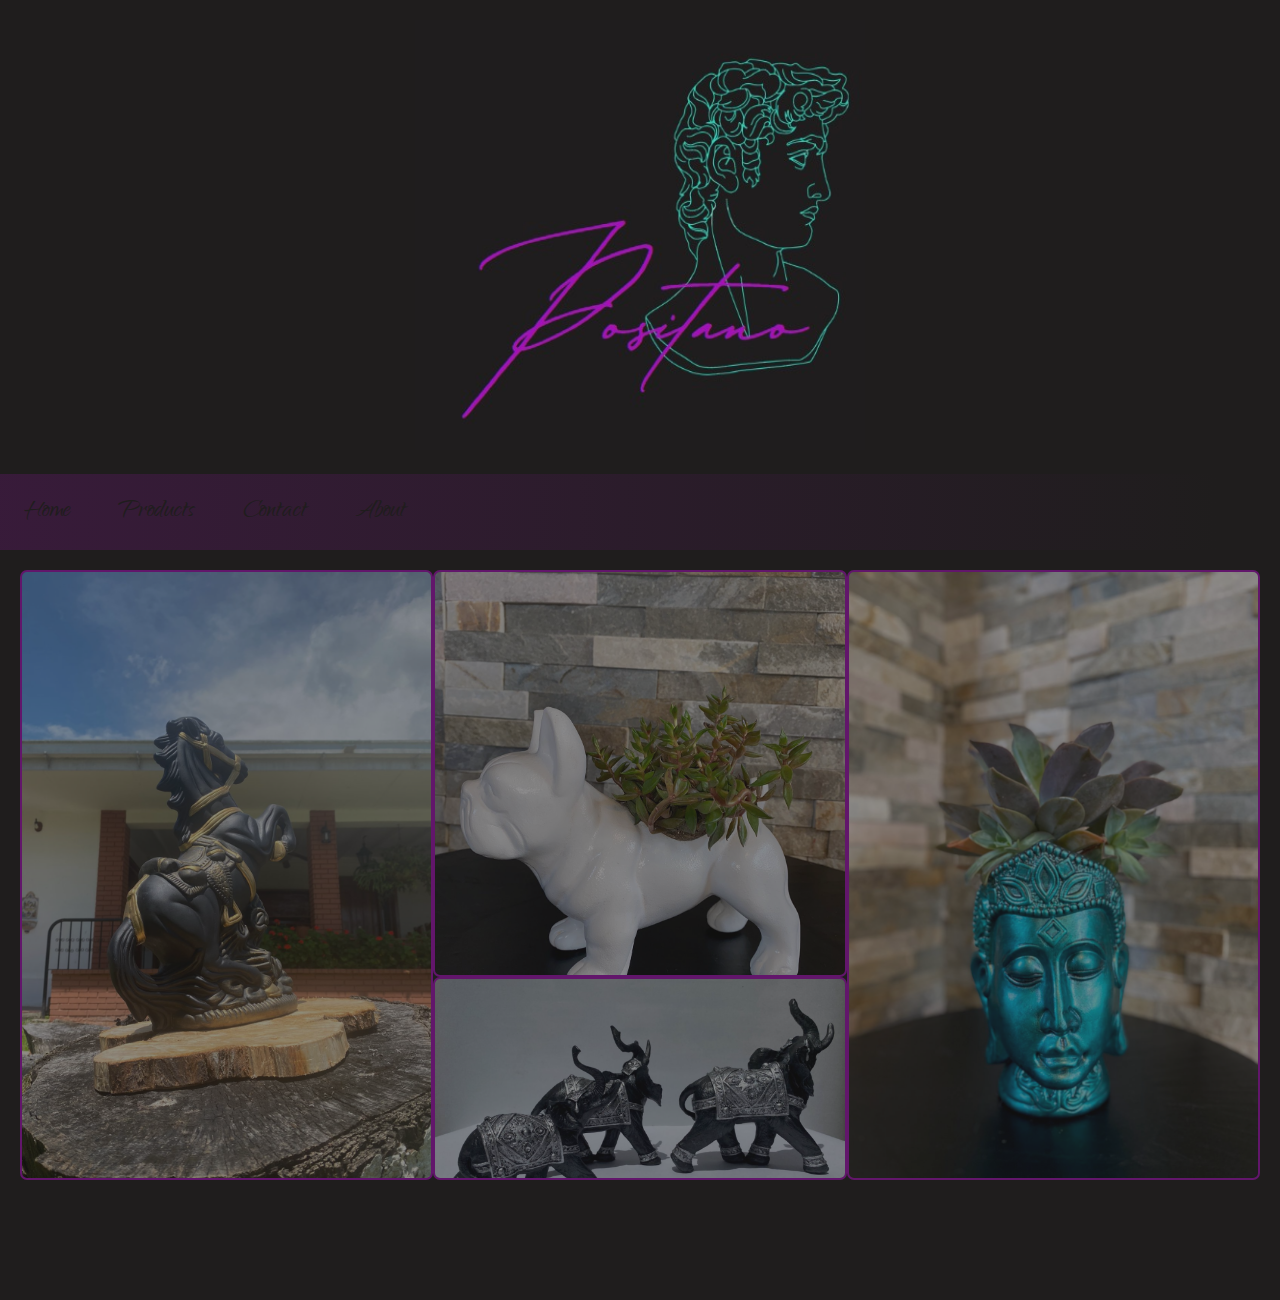
==== index.html @ ba828a7b "applied sass" ====
<!DOCTYPE html>
<html lang="en-es">
<head>
    <meta charset="UTF-8">
    <meta http-equiv="X-UA-Compatible" content="IE=edge">
    <meta name="viewport" content="width=device-width, initial-scale=1.0">
    <link rel="stylesheet" href="https://cdnjs.cloudflare.com/ajax/libs/font-awesome/6.1.2/css/all.min.css" integrity="sha512-1sCRPdkRXhBV2PBLUdRb4tMg1w2YPf37qatUFeS7zlBy7jJI8Lf4VHwWfZZfpXtYSLy85pkm9GaYVYMfw5BC1A==" crossorigin="anonymous" referrerpolicy="no-referrer" />
    <link rel="stylesheet" href="https://cdnjs.cloudflare.com/ajax/libs/font-awesome/6.1.1/css/all.min.css" integrity="sha512-KfkfwYDsLkIlwQp6LFnl8zNdLGxu9YAA1QvwINks4PhcElQSvqcyVLLD9aMhXd13uQjoXtEKNosOWaZqXgel0g==" crossorigin="anonymous" referrerpolicy="no-referrer" />
    <link rel="stylesheet" href="styles.css">
    <title>SASS</title>
</head>
<body>
    <header class="logoframe">
        <img src="/multimedia/Logogreencursive.jpg" alt="Logo" class="logo">
    </header>
    <section class="dropdown">
        <ul>
            <li><a class="active" href="#home">Home</a></li>
            <li><a href="#news">Products</a></li>
            <li><a href="#contact">Contact</a></li>
            <li><a href="#about">About</a></li>
            </ul>
    </section>
    <section class="mainframe">
        <div class="maininside inner1"></div>
        <div class="maininside inner2"></div>
        <div class="maininside inner3"></div>
        <div class="maininside inner4"></div>
    </section> 
    <footer>
        <section class="under">
            <div class="social"><i class="fa-brands fa-instagram"></i></div>
            <div class="social"><i class="fa-brands fa-pinterest"></i></div>
            <div class="social"><i class="fa-brands fa-whatsapp"></i></div>
        </section>
    </footer>   
</body>
</html>
---- styles.css ----
@import url("https://fonts.googleapis.com/css2?family=Qwigley&display=swap");
* {
  margin: 0;
  padding: 0;
  box-sizing: border-box;
}

body {
  background-color: #1f1d1d;
}

.logoframe {
  padding: 20px;
  text-align: center;
}

.logo {
  height: 430px;
  width: 450px;
  padding: 0px;
}

.logo:hover {
  box-shadow: 0px 0px 5px #a411b8, 0px 0px 10px #31d1bc, 0px 0px 25px #a411b8;
  border-radius: 50%;
  transition: all 3s;
}

ul {
  list-style-type: none;
  margin: 0;
  padding: 0;
  overflow: hidden;
  background-image: linear-gradient(to left, #1f1d1d 5%, rgba(165, 17, 184, 0.185));
  border: 0px groove #a411b8;
}

li {
  float: left;
}

li a {
  font-size: 32px;
  font-family: "Qwigley", cursive;
  display: block;
  color: #1f1d1d;
  text-align: center;
  padding: 18px 24px;
  text-decoration: none;
}

ul:hover {
  border-color: #31d1bc;
  box-shadow: 0px 0px 20px #31d1bc;
  transition: 1s;
}

li a:hover {
  color: #31d1bc;
  transition: all 2s;
}

/* Mira que haciendo nesting no me detecta las propiedades declaradas para grid ni para flex, lo copio comentado para que veas aplicado el ejercicio:
    .mainframe{
    height: 70vh;
    max-width: 100%;
    display: grid;
    grid-template-columns: 1fr, 2fr, 1fr;
    grid-template-rows: 2fr 1fr;
    margin: 10px;
    padding: 10px;
        .maininside{
    border: 1px solid $color1;
    margin: 0;
    border-radius: 7px;
    opacity: 0.5;
}
}*/
.mainframe {
  height: 70vh;
  max-width: 100%;
  display: grid;
  grid-template-columns: 1fr, 2fr, 1fr;
  grid-template-rows: 2fr 1fr;
  margin: 10px;
  padding: 10px;
}

.maininside {
  border: 1px solid #a411b8;
  margin: 0;
  border-radius: 7px;
  opacity: 0.5;
}

.maininside:hover {
  border-color: #31d1bc;
  opacity: 1;
}

.inner1 {
  background-image: url(./multimedia/outdoors1.jpg);
  background-position: center;
  background-size: cover;
  grid-column: 1/2;
  grid-row: 1/3;
  height: 100%;
  width: 100%;
  border: 2px solid #a411b8;
  margin: 0px;
  padding: 40px;
}

.inner2 {
  background-image: url(./multimedia/indoors2.jpg);
  background-position: center;
  background-size: cover;
  grid-column: 2/3;
  grid-row: 1/2;
  height: 100%;
  width: 100%;
  border: 2px solid #a411b8;
  margin: 0px;
  padding: 40px;
}

.inner3 {
  background-image: url(./multimedia/outdoors3.jpg);
  background-position: center;
  background-size: cover;
  grid-column: 3/4;
  grid-row: 1/3;
  height: 100%;
  width: 100%;
  border: 2px solid #a411b8;
  margin: 0px;
  padding: 40px;
}

.inner4 {
  background-image: url(./multimedia/indoors8.jpg);
  background-position: center;
  background-size: cover;
  grid-column: 2/3;
  grid-row: 2/3;
  height: 100%;
  width: 100%;
  border: 2px solid #a411b8;
  margin: 0px;
  padding: 40px;
}

.under {
  background-color: #1f1d1d;
  display: flex;
  flex-direction: row;
  justify-content: center;
}

.social {
  color: #31d1bc;
  padding: 50px;
  font-size: 80px;
}

.social:hover {
  color: #a411b8;
}

@media only screen and (max-width: 720px) {
  .social {
    font-size: 30px;
    padding: 20px;
  }
}/*# sourceMappingURL=styles.css.map */
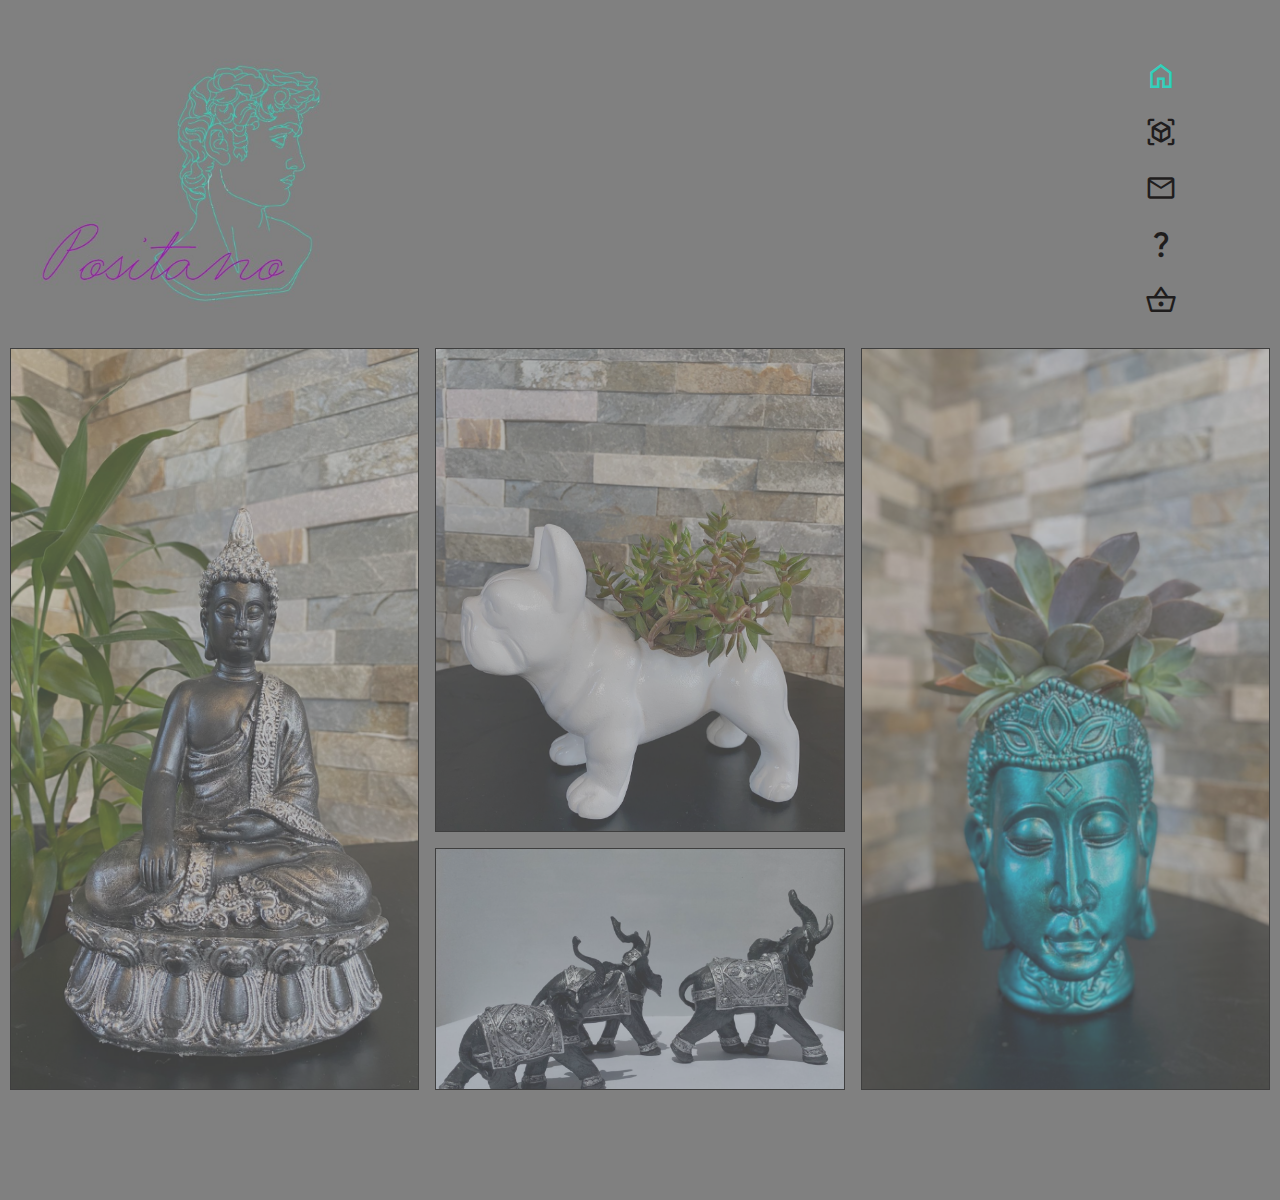
==== commit 4f91959b: "improved responsive design" ====
--- a/index.html
+++ b/index.html
@@ -6,33 +6,49 @@
     <meta name="viewport" content="width=device-width, initial-scale=1.0">
     <link rel="stylesheet" href="https://cdnjs.cloudflare.com/ajax/libs/font-awesome/6.1.2/css/all.min.css" integrity="sha512-1sCRPdkRXhBV2PBLUdRb4tMg1w2YPf37qatUFeS7zlBy7jJI8Lf4VHwWfZZfpXtYSLy85pkm9GaYVYMfw5BC1A==" crossorigin="anonymous" referrerpolicy="no-referrer" />
     <link rel="stylesheet" href="https://cdnjs.cloudflare.com/ajax/libs/font-awesome/6.1.1/css/all.min.css" integrity="sha512-KfkfwYDsLkIlwQp6LFnl8zNdLGxu9YAA1QvwINks4PhcElQSvqcyVLLD9aMhXd13uQjoXtEKNosOWaZqXgel0g==" crossorigin="anonymous" referrerpolicy="no-referrer" />
+    <link rel="stylesheet" href="https://fonts.googleapis.com/css2?family=Material+Symbols+Outlined:opsz,wght,FILL,GRAD@48,400,0,0" />
     <link rel="stylesheet" href="styles.css">
-    <title>SASS</title>
+    <title>positano</title>
 </head>
 <body>
-    <header class="logoframe">
-        <img src="/multimedia/Logogreencursive.jpg" alt="Logo" class="logo">
-    </header>
-    <section class="dropdown">
-        <ul>
-            <li><a class="active" href="#home">Home</a></li>
-            <li><a href="#news">Products</a></li>
-            <li><a href="#contact">Contact</a></li>
-            <li><a href="#about">About</a></li>
-            </ul>
-    </section>
-    <section class="mainframe">
-        <div class="maininside inner1"></div>
-        <div class="maininside inner2"></div>
-        <div class="maininside inner3"></div>
-        <div class="maininside inner4"></div>
-    </section> 
-    <footer>
-        <section class="under">
+<header class="logoframe">
+        <div class="logo">
+        </div>
+        <div class="banner">
+            <p class="banner-text">
+            </p>
+        </div>
+        <ul class="navigation">
+            <li><a class="active" href="#home"><span class="material-symbols-outlined">
+                home
+                </span></a></li>
+            <li><a href="./pages/products.html"><span class="material-symbols-outlined">
+                view_in_ar
+                </span></a></li>
+            <li><a href="/pages/contact.html"><span class="material-symbols-outlined">
+                mail
+                </span></a></li>
+            <li><a href="/pages/about.html"><span class="material-symbols-outlined">
+                question_mark
+                </span></a></li>
+            <li><a href="/pages/about.html"><span class="material-symbols-outlined">
+                shopping_basket
+                </span></a>
+            </li>
+        </ul>
+</header> 
+<section class="mainframe">
+            <div class="maininside inner1"></div>
+            <div class="maininside inner2"></div>
+            <div class="maininside inner3"></div>
+            <div class="maininside inner4"></div>
+</section>
+<footer>
+    <section class="under">
             <div class="social"><i class="fa-brands fa-instagram"></i></div>
             <div class="social"><i class="fa-brands fa-pinterest"></i></div>
             <div class="social"><i class="fa-brands fa-whatsapp"></i></div>
-        </section>
-    </footer>   
+    </section>
+</footer>   
 </body>
 </html>--- a/styles.css
+++ b/styles.css
@@ -1,113 +1,173 @@
-@import url("https://fonts.googleapis.com/css2?family=Qwigley&display=swap");
+@import url("https://fonts.googleapis.com/css2?family=Nothing+You+Could+Do&display=swap");
 * {
   margin: 0;
   padding: 0;
   box-sizing: border-box;
 }
 
+/*
+
+mixin
+
+@mixin fonts{
+    $positanofont;
+    font-size: 3rem;
+    color: $color1
+}
+
+p{
+    @include fonts;
+}
+
+Map, map-get
+$colors: (
+    primary: #a411b8,
+    secundary: #31d1bc,
+    backgrounds: #1f1d1d,
+);
+
+
+body{
+    background-color: map-get($colors, $backgrounds);
+}
+
+extend 
+
+article{
+    background-color: $color1;
+}
+
+div{
+    @extend artcicle;
+    background-color: lighten (25%)
+}
+
+
+*/
 body {
   background-color: #1f1d1d;
 }
 
+/*logo*/
 .logoframe {
-  padding: 20px;
+  display: flex;
+  flex-direction: row;
+  flex-shrink: 1;
+  justify-content: space-between;
+  padding: 0;
+  text-align: left;
+  background-image: linear-gradient(to right, #1f1d1d 83%, rgba(165, 17, 184, 0.185));
+}
+
+.logo {
+  background-image: url(/multimedia/logogreencurs.jpg);
+  background-size: cover;
+  height: 200px;
+  width: 220px;
+  padding: 10px;
+  margin: 10px;
+}
+
+.logo:hover {
+  border-color: #a411b8;
+}
+
+/*banner*/
+.banner {
+  width: 300px;
+  height: auto;
+  padding-top: 40px;
+  margin: 20px;
+  margin-left: 0;
+  justify-items: center;
+}
+
+.banner-text {
+  font-family: "Nothing You Could Do", cursive;
+  font-size: 0.8rem;
+  color: #a411b8;
+}
+
+/*navbar menu*/
+.navigation {
+  list-style-type: none;
+  margin-top: 3rem;
+  margin-right: 35px;
+  margin-bottom: 10px;
+  padding: 0;
+  height: 100%;
+  width: 10%;
+}
+
+li {
+  align-items: right;
+}
+
+li a {
+  color: #808080;
   text-align: center;
-}
-
-.logo {
-  height: 430px;
-  width: 450px;
-  padding: 0px;
-}
-
-.logo:hover {
-  box-shadow: 0px 0px 5px #a411b8, 0px 0px 10px #31d1bc, 0px 0px 25px #a411b8;
-  border-radius: 50%;
-  transition: all 3s;
-}
-
-ul {
-  list-style-type: none;
-  margin: 0;
-  padding: 0;
-  overflow: hidden;
-  background-image: linear-gradient(to left, #1f1d1d 5%, rgba(165, 17, 184, 0.185));
-  border: 0px groove #a411b8;
-}
-
-li {
-  float: left;
-}
-
-li a {
+  padding: 14px 16px;
+  text-decoration: none;
+  font-family: "Nothing You Could Do", cursive;
+}
+
+span {
+  padding: 12px;
+}
+
+li a:hover:not(.active) {
+  color: #31d1bc;
+  transform: scale(1.1);
+  opacity: 1;
+}
+
+.active {
+  color: #31d1bc;
+  text-decoration: underline;
+  opacity: 1;
+}
+
+.material-symbols-outlined {
   font-size: 32px;
-  font-family: "Qwigley", cursive;
-  display: block;
-  color: #1f1d1d;
-  text-align: center;
-  padding: 18px 24px;
-  text-decoration: none;
-}
-
-ul:hover {
-  border-color: #31d1bc;
-  box-shadow: 0px 0px 20px #31d1bc;
-  transition: 1s;
-}
-
-li a:hover {
-  color: #31d1bc;
-  transition: all 2s;
-}
-
-/* Mira que haciendo nesting no me detecta las propiedades declaradas para grid ni para flex, lo copio comentado para que veas aplicado el ejercicio:
-    .mainframe{
-    height: 70vh;
-    max-width: 100%;
-    display: grid;
-    grid-template-columns: 1fr, 2fr, 1fr;
-    grid-template-rows: 2fr 1fr;
-    margin: 10px;
-    padding: 10px;
-        .maininside{
-    border: 1px solid $color1;
-    margin: 0;
-    border-radius: 7px;
-    opacity: 0.5;
-}
-}*/
+}
+
+/*index*/
 .mainframe {
-  height: 70vh;
+  height: 100vh auto;
   max-width: 100%;
   display: grid;
+  gap: 1rem;
   grid-template-columns: 1fr, 2fr, 1fr;
   grid-template-rows: 2fr 1fr;
-  margin: 10px;
+  margin: 0;
   padding: 10px;
+  background-image: linear-gradient(to right, #1f1d1d 83%, rgba(165, 17, 184, 0.185));
 }
 
 .maininside {
-  border: 1px solid #a411b8;
-  margin: 0;
-  border-radius: 7px;
+  border: 1px solid;
+  margin: 0;
   opacity: 0.5;
 }
 
 .maininside:hover {
   border-color: #31d1bc;
+  transition: 1s;
+  border-radius: 8px;
   opacity: 1;
+  transform: scale(1.05);
 }
 
 .inner1 {
-  background-image: url(./multimedia/outdoors1.jpg);
+  background-image: url(./multimedia/indoors3.jpg);
   background-position: center;
   background-size: cover;
   grid-column: 1/2;
   grid-row: 1/3;
   height: 100%;
   width: 100%;
-  border: 2px solid #a411b8;
   margin: 0px;
+  padding-top: 100px;
   padding: 40px;
 }
 
@@ -119,7 +179,6 @@
   grid-row: 1/2;
   height: 100%;
   width: 100%;
-  border: 2px solid #a411b8;
   margin: 0px;
   padding: 40px;
 }
@@ -132,7 +191,6 @@
   grid-row: 1/3;
   height: 100%;
   width: 100%;
-  border: 2px solid #a411b8;
   margin: 0px;
   padding: 40px;
 }
@@ -145,13 +203,402 @@
   grid-row: 2/3;
   height: 100%;
   width: 100%;
-  border: 2px solid #a411b8;
   margin: 0px;
   padding: 40px;
 }
 
+/*products*/
+.product-background {
+  background-image: linear-gradient(to right, #1f1d1d 83%, rgba(165, 17, 184, 0.185));
+  display: grid;
+  padding: 64px;
+  grid-template-columns: 1fr, 1fr;
+  grid-template-rows: 1fr, 1fr;
+}
+
+.card1 {
+  grid-column: 1/2;
+  grid-row: 1/2;
+  border-radius: 6px;
+  margin: 15px auto;
+  width: 80%;
+  max-width: 100%;
+  min-height: 200px;
+  box-shadow: 0px 3px 5px -1px rgba(0, 0, 0, 0.2), 0px 5px 8px 0px rgba(0, 0, 0, 0.14), 0px 1px 14px 0px rgba(0, 0, 0, 0.12);
+  overflow: hidden;
+  background-image: url(/multimedia/indoors6.jpg);
+  background-size: cover;
+  background-position: bottom;
+}
+
+.info1 {
+  position: relative;
+  width: 100%;
+  height: 500px;
+  background-color: #524e4e;
+  background-size: cover;
+  background-position: bottom;
+  transform: translateY(100%) translateY(-88px) translateZ(0);
+  transition: transform 0.7s ease-out;
+}
+
+.info1:before {
+  z-index: -1;
+  display: block;
+  position: absolute;
+  width: 100%;
+  min-height: 100%;
+  overflow: hidden;
+  background-color: #1f1d1d;
+  filter: blur(10px);
+  background-size: cover;
+  opacity: 0.25;
+  transform: translateY(-100%) translateY(88px) translateZ(0);
+  transition: transform 0.5s ease-out;
+}
+
+.card1:hover .info1,
+.card1:hover .info1:before {
+  transform: translateY(0) translateZ(0);
+  border: 1px solid #31d1bc;
+  background-color: #1f1d1d;
+}
+
+.title1 {
+  margin: 0;
+  padding: 1rem;
+  font-size: 4rem;
+  line-height: 1;
+  color: #31d1bc;
+  font-family: "Nothing You Could Do", cursive;
+  text-align: center;
+}
+
+.description1 {
+  margin: 0;
+  padding: 3rem 24px 24px;
+  font-size: 1.5rem;
+  line-height: 1.5;
+  color: #31d1bc;
+  font-family: "Nothing You Could Do", cursive;
+}
+
+.card2 {
+  grid-column: 2/3;
+  grid-row: 1/2;
+  border-radius: 6px;
+  margin: 15px auto;
+  width: 80%;
+  max-width: 100%;
+  min-height: 200px;
+  box-shadow: 0px 3px 5px -1px rgba(0, 0, 0, 0.2), 0px 5px 8px 0px rgba(0, 0, 0, 0.14), 0px 1px 14px 0px rgba(0, 0, 0, 0.12);
+  overflow: hidden;
+  background-image: url(/multimedia/outdoors.jpg);
+  background-size: cover;
+  background-position: bottom;
+}
+
+.info2 {
+  position: relative;
+  width: 100%;
+  height: 500px;
+  background-color: #524e4e;
+  transform: translateY(100%) translateY(-88px) translateZ(0);
+  transition: transform 0.7s ease-out;
+}
+
+.info2:before {
+  z-index: -1;
+  display: block;
+  position: absolute;
+  width: 100%;
+  min-height: 100%;
+  overflow: hidden;
+  background-image: url(/multimedia/outdoors1.jpg);
+  filter: blur(10px);
+  background-size: cover;
+  opacity: 0.25;
+  transform: translateY(-100%) translateY(88px) translateZ(0);
+  transition: transform 0.5s ease-out;
+}
+
+.card2:hover .info2,
+.card2:hover .info2:before {
+  transform: translateY(0) translateZ(0);
+  border: 1px solid #31d1bc;
+  background-color: #1f1d1d;
+}
+
+.title2 {
+  margin: 0;
+  padding: 1rem;
+  font-size: 4rem;
+  line-height: 1;
+  color: #31d1bc;
+  font-family: "Nothing You Could Do", cursive;
+  text-align: center;
+}
+
+.description2 {
+  margin: 0;
+  padding: 0 24px 24px;
+  font-size: 1.5rem;
+  line-height: 1.5;
+  color: #31d1bc;
+  font-family: "Nothing You Could Do", cursive;
+}
+
+.card3 {
+  grid-column: 2/3;
+  grid-row: 2/3;
+  border-radius: 6px;
+  margin: 15px auto;
+  width: 80%;
+  max-width: 100%;
+  min-height: 200px;
+  box-shadow: 0px 3px 5px -1px rgba(0, 0, 0, 0.2), 0px 5px 8px 0px rgba(0, 0, 0, 0.14), 0px 1px 14px 0px rgba(0, 0, 0, 0.12);
+  overflow: hidden;
+  background-image: url(/multimedia/indoors9.jpg);
+  background-size: cover;
+  background-position: bottom;
+}
+
+.info3 {
+  position: relative;
+  width: 100%;
+  height: 500px;
+  background-color: #524e4e;
+  transform: translateY(100%) translateY(-88px) translateZ(0);
+  transition: transform 0.7s ease-out;
+}
+
+.info3:before {
+  z-index: -1;
+  display: block;
+  position: absolute;
+  width: 100%;
+  min-height: 100%;
+  overflow: hidden;
+  background-image: url(/multimedia/outdoors1.jpg);
+  filter: blur(10px);
+  background-size: cover;
+  opacity: 0.25;
+  transform: translateY(-100%) translateY(88px) translateZ(0);
+  transition: transform 0.5s ease-out;
+}
+
+.card3:hover .info3,
+.card3:hover .info3:before {
+  transform: translateY(0) translateZ(0);
+  border: 1px solid #31d1bc;
+  background-color: #1f1d1d;
+}
+
+.title3 {
+  margin: 0;
+  padding: 1rem;
+  font-size: 4rem;
+  line-height: 1;
+  color: #31d1bc;
+  font-family: "Nothing You Could Do", cursive;
+  text-align: center;
+}
+
+.description3 {
+  margin: 0;
+  padding: 0 24px 24px;
+  font-size: 1.5rem;
+  line-height: 1.5;
+  color: #31d1bc;
+  font-family: "Nothing You Could Do", cursive;
+}
+
+.card4 {
+  grid-column: 1/2;
+  grid-row: 2/3;
+  border-radius: 6px;
+  margin: 15px auto;
+  width: 80%;
+  max-width: 100%;
+  min-height: 200px;
+  box-shadow: 0px 3px 5px -1px rgba(0, 0, 0, 0.2), 0px 5px 8px 0px rgba(0, 0, 0, 0.14), 0px 1px 14px 0px rgba(0, 0, 0, 0.12);
+  overflow: hidden;
+  background-image: url(/multimedia/specialdays4.jpg);
+  background-size: cover;
+}
+
+.info4 {
+  position: relative;
+  width: 100%;
+  height: 500px;
+  background-color: #524e4e;
+  transform: translateY(100%) translateY(-88px) translateZ(0);
+  transition: transform 0.5s ease-out;
+}
+
+.info4:before {
+  z-index: -1;
+  display: block;
+  position: absolute;
+  width: 100%;
+  min-height: 100%;
+  overflow: hidden;
+  background-image: url(/multimedia/outdoors1.jpg);
+  filter: blur(10px);
+  background-size: cover;
+  opacity: 0.25;
+  transform: translateY(-100%) translateY(88px) translateZ(0);
+  transition: transform 0.5s ease-out;
+}
+
+.card4:hover .info4,
+.card4:hover .info4:before {
+  transform: translateY(0) translateZ(0);
+  border: 1px solid #31d1bc;
+  background-color: #1f1d1d;
+}
+
+.title4 {
+  margin: 0;
+  padding: 1rem;
+  font-size: 4rem;
+  line-height: 1;
+  color: #31d1bc;
+  font-family: "Nothing You Could Do", cursive;
+  text-align: center;
+}
+
+.description4 {
+  margin: 0;
+  padding: 0 24px 24px;
+  font-size: 1.5rem;
+  line-height: 1.5;
+  color: #31d1bc;
+  font-family: "Nothing You Could Do", cursive;
+}
+
+/* end */
+/*contact*/
+#form {
+  position: relative;
+  width: 500px;
+  margin: 50px auto 100px auto;
+}
+
+input {
+  font-family: "Nothing You Could Do", cursive;
+  font-size: 1rem;
+  width: 470px;
+  height: 50px;
+  padding: 0px 15px 0px 15px;
+  outline: none;
+  color: #726659;
+  border: solid 1px #b3aca7;
+  border-bottom: none;
+  transition: all 0.3s ease-in-out;
+}
+
+input:hover {
+  background: #b3aca7;
+  color: #e2dedb;
+}
+
+textarea {
+  width: 470px;
+  max-width: 470px;
+  height: 110px;
+  max-height: 110px;
+  padding: 15px;
+  outline: none;
+  color: #726659;
+  font-family: "Nothing You Could Do", cursive;
+  font-size: 1rem;
+  border: solid 1px #b3aca7;
+  transition: all 0.3s ease-in-out;
+}
+
+textarea:hover {
+  background: #b3aca7;
+  color: #e2dedb;
+}
+
+#submit {
+  width: 470px;
+  padding: 0;
+  margin: -5px 0px 0px 0px;
+  font-family: "Nothing You Could Do", cursive;
+  font-size: 0.875em;
+  color: #b3aca7;
+  outline: none;
+  cursor: pointer;
+  border: solid 1px #b3aca7;
+  border-top: none;
+}
+
+#submit:hover {
+  color: #e2dedb;
+}
+
+/*about*/
+.maintext {
+  background-image: linear-gradient(to right, #1f1d1d 83%, rgba(165, 17, 184, 0.185));
+  margin: 0;
+  display: grid;
+  gap: 2rem;
+  grid-template-columns: 1fr, 1fr;
+  grid-template-rows: 2fr, 1fr, 1fr, 2fr;
+  font-family: "Nothing You Could Do", cursive;
+  justify-content: center;
+}
+.maintext h1 {
+  grid-column: 1/3;
+  grid-row: 1/2;
+  background-color: #524e4e;
+  padding: 1rem;
+  padding-top: 0.5rem;
+  font-size: 4rem;
+  letter-spacing: 1px;
+  color: #1f1d1d;
+}
+.maintext .pharagraph1 {
+  border-radius: 20px;
+  justify-content: center;
+  color: #1f1d1d;
+  grid-column: 1/2;
+  grid-row: 2/3;
+  padding: 1rem;
+  padding-top: 0.5rem;
+  font-size: 1.5rem;
+  letter-spacing: 1px;
+  background-color: #524e4e;
+}
+.maintext .pharagraph2 {
+  border-radius: 20px;
+  color: #1f1d1d;
+  grid-column: 2/3;
+  grid-row: 2/3;
+  padding: 1rem;
+  padding-top: 0.5rem;
+  font-size: 1.5rem;
+  letter-spacing: 1px;
+  background-color: #524e4e;
+}
+.maintext .pharagraph3 {
+  border-radius: 20px;
+  color: #1f1d1d;
+  grid-column: 1/3;
+  grid-row: 3/4;
+  padding: 1rem;
+  padding-top: 0.5rem;
+  font-size: 1.5rem;
+  letter-spacing: 1px;
+  background-color: #524e4e;
+}
+
+/* end about*/
+/*footer*/
 .under {
-  background-color: #1f1d1d;
+  background-image: linear-gradient(to right, #1f1d1d 83%, rgba(165, 17, 184, 0.185));
   display: flex;
   flex-direction: row;
   justify-content: center;
@@ -160,16 +607,293 @@
 .social {
   color: #31d1bc;
   padding: 50px;
-  font-size: 80px;
+  font-size: 45px;
 }
 
 .social:hover {
   color: #a411b8;
 }
 
+/*mediaqueries*/
+/*logo media*/
+@media screen and (min-width: 900px) {
+  .logo {
+    height: 320px;
+    width: 350px;
+    padding: 0px;
+    margin-top: 0px;
+    background-image: url(/multimedia/Graylogo.jpeg);
+  }
+  .logoframe {
+    background-image: linear-gradient(to right, #808080 100%, rgba(165, 17, 184, 0.185));
+  }
+}
+@media screen and (max-width: 700px) {
+  .logoframe {
+    background-image: linear-gradient(to right, #1f1d1d 83%, rgba(29, 122, 110, 0.871));
+  }
+  .logo {
+    height: 190px;
+    width: 210px;
+    margin-top: 50px;
+  }
+  .mainframe {
+    background-image: linear-gradient(to right, #1f1d1d 83%, rgba(29, 122, 110, 0.871));
+  }
+}
+@media only screen and (max-width: 500px) {
+  .logoframe {
+    display: flex;
+    flex-direction: column;
+    background-image: linear-gradient(to right, #808080 100%, rgba(165, 17, 184, 0.185));
+  }
+  .logo {
+    background-image: url(/multimedia/WomanLogo.jpg);
+    height: 300px;
+    width: 330px;
+    margin: 0;
+    padding: 0;
+  }
+}
+/*navbar media*/
+@media only screen and (min-width: 900px) {
+  li a {
+    color: #1f1d1d;
+  }
+}
+@media screen and (max-width: 500px) {
+  .navigation {
+    display: flex;
+    flex-direction: row;
+    flex-shrink: 1;
+    list-style-type: none;
+    margin-left: 20px;
+    padding: 0;
+    height: auto;
+    width: 80%;
+    justify-content: center;
+  }
+  li a {
+    color: #524e4e;
+    padding: 0;
+    margin: 0;
+    box-sizing: border-box;
+  }
+}
+/*index media*/
+@media only screen and (min-width: 900px) {
+  .mainframe {
+    background-image: linear-gradient(to right, #808080 100%, rgba(165, 17, 184, 0.185));
+  }
+  .mainframe .maininside:hover {
+    border-color: #a411b8;
+  }
+  .mainframe .inner1 {
+    padding: 120px;
+  }
+  .mainframe .inner2 {
+    padding: 120px;
+  }
+  .mainframe .inner3 {
+    padding: 120px;
+  }
+  .mainframe .inner4 {
+    padding: 120px;
+  }
+}
+@media screen and (max-width: 700px) {
+  .mainframe {
+    background-image: linear-gradient(to right, #1f1d1d 83%, rgba(29, 122, 110, 0.871));
+  }
+}
+@media screen and (max-width: 500px) {
+  .mainframe {
+    background-image: linear-gradient(to right, #808080 100%, rgba(165, 17, 184, 0.185));
+    display: flex;
+    flex-grow: auto;
+    flex-direction: column;
+    background-position: cover;
+  }
+  .inner1 {
+    padding: 130px;
+  }
+  .inner2 {
+    padding: 130px;
+  }
+  .inner3 {
+    padding: 130px;
+    background-position: bottom;
+  }
+  .inner4 {
+    padding: 130px;
+  }
+}
+@media screen and (max-width: 320px) {
+  .inner1 {
+    padding: 120px;
+  }
+  .inner2 {
+    padding: 120px;
+  }
+  .inner3 {
+    padding: 120px;
+  }
+  .inner4 {
+    padding: 120px;
+  }
+}
+/* product media*/
+@media only screen and (min-width: 900px) {
+  .product-background {
+    background-image: linear-gradient(to right, #808080 100%, rgba(165, 17, 184, 0.185));
+  }
+}
+@media screen and (max-width: 700px) {
+  .product-background {
+    background-image: linear-gradient(to right, #1f1d1d 83%, rgba(29, 122, 110, 0.871));
+    display: flex;
+    flex-direction: column;
+  }
+}
+@media screen and (max-width: 500px) {
+  .product-background {
+    background-image: linear-gradient(to right, #808080 100%, rgba(165, 17, 184, 0.185));
+    margin: 0px;
+    padding: 0px;
+  }
+}
+@media screen and (max-width: 400px) {
+  .title1 {
+    margin: 0;
+    padding: 1rem;
+    font-size: 4rem;
+    line-height: 1;
+    color: #31d1bc;
+    font-family: "Nothing You Could Do", cursive;
+    text-align: center;
+  }
+  .description1 {
+    margin: 0;
+    padding: 0 24px 24px;
+    font-size: 1.3rem;
+    line-height: 1;
+    color: #31d1bc;
+    font-family: "Nothing You Could Do", cursive;
+  }
+  .title2 {
+    margin: 0;
+    padding: 1rem;
+    font-size: 4rem;
+    line-height: 1;
+    color: #31d1bc;
+    font-family: "Nothing You Could Do", cursive;
+    text-align: center;
+  }
+  .description2 {
+    margin: 0;
+    padding: 0 24px 24px;
+    font-size: 1.3rem;
+    line-height: 1;
+    color: #31d1bc;
+    font-family: "Nothing You Could Do", cursive;
+  }
+  .title3 {
+    margin: 0;
+    padding: 1rem;
+    font-size: 4rem;
+    line-height: 1;
+    color: #31d1bc;
+    font-family: "Nothing You Could Do", cursive;
+    text-align: center;
+  }
+  .description3 {
+    margin: 0;
+    padding: 0 24px 24px;
+    font-size: 1.3rem;
+    line-height: 1;
+    color: #31d1bc;
+    font-family: "Nothing You Could Do", cursive;
+  }
+  .title4 {
+    margin: 0;
+    padding: 1rem;
+    font-size: 4rem;
+    line-height: 1;
+    color: #31d1bc;
+    font-family: "Nothing You Could Do", cursive;
+    text-align: center;
+  }
+  .description4 {
+    margin: 0;
+    padding: 0 24px 24px;
+    font-size: 1.3rem;
+    line-height: 1;
+    color: #31d1bc;
+    font-family: "Nothing You Could Do", cursive;
+  }
+}
+/*about media*/
+@media only screen and (min-width: 900px) {
+  .maintext {
+    background-image: linear-gradient(to right, #808080 100%, rgba(165, 17, 184, 0.185));
+  }
+}
+@media only screen and (max-width: 700px) {
+  .maintext {
+    background-image: linear-gradient(to right, #1f1d1d 83%, rgba(29, 122, 110, 0.871));
+  }
+}
+@media only screen and (max-width: 500px) {
+  .maintext {
+    background-image: linear-gradient(to right, #808080 100%, rgba(165, 17, 184, 0.185));
+    display: block;
+  }
+  .pharagraph1 {
+    margin: 10px;
+  }
+  .pharagraph2 {
+    margin: 10px;
+  }
+  .pharagraph3 {
+    margin: 10px;
+    margin-bottom: 0;
+  }
+}
+@media only screen and (max-width: 318px) {
+  .maintext {
+    background-image: linear-gradient(to right, #808080 100%, rgba(165, 17, 184, 0.185));
+    display: block;
+  }
+  .pharagraph1 {
+    margin: 10px;
+  }
+  .pharagraph2 {
+    margin: 10px;
+    margin-bottom: 0;
+  }
+  .pharagraph3 {
+    margin: 10px;
+  }
+}
+/*footer media*/
+@media only screen and (min-width: 900px) {
+  .under {
+    background-image: linear-gradient(to right, #808080 100%, rgba(165, 17, 184, 0.185));
+  }
+}
 @media only screen and (max-width: 720px) {
   .social {
     font-size: 30px;
     padding: 20px;
   }
+}
+@media only screen and (max-width: 700px) {
+  .under {
+    background-image: linear-gradient(to right, #1f1d1d 83%, rgba(29, 122, 110, 0.871));
+  }
+}
+@media only screen and (max-width: 500px) {
+  .under {
+    background-image: linear-gradient(to right, #808080 100%, rgba(165, 17, 184, 0.185));
+  }
 }/*# sourceMappingURL=styles.css.map */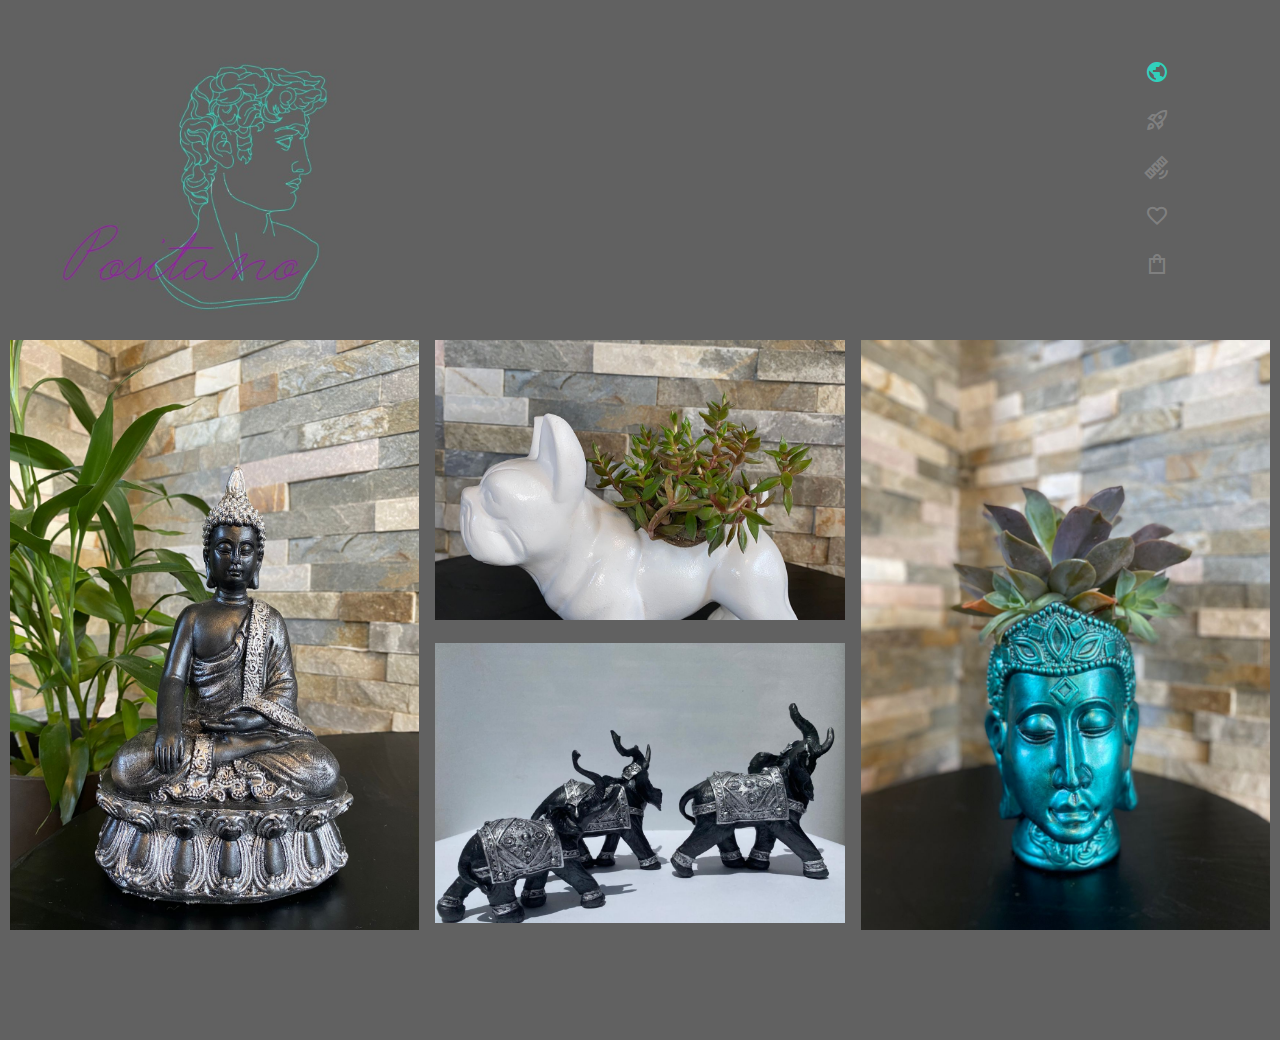
==== commit dbfeb7b6: "added 5th file, finished styles and improved responsivness" ====
--- a/index.html
+++ b/index.html
@@ -5,8 +5,7 @@
     <meta http-equiv="X-UA-Compatible" content="IE=edge">
     <meta name="viewport" content="width=device-width, initial-scale=1.0">
     <link rel="stylesheet" href="https://cdnjs.cloudflare.com/ajax/libs/font-awesome/6.1.2/css/all.min.css" integrity="sha512-1sCRPdkRXhBV2PBLUdRb4tMg1w2YPf37qatUFeS7zlBy7jJI8Lf4VHwWfZZfpXtYSLy85pkm9GaYVYMfw5BC1A==" crossorigin="anonymous" referrerpolicy="no-referrer" />
-    <link rel="stylesheet" href="https://cdnjs.cloudflare.com/ajax/libs/font-awesome/6.1.1/css/all.min.css" integrity="sha512-KfkfwYDsLkIlwQp6LFnl8zNdLGxu9YAA1QvwINks4PhcElQSvqcyVLLD9aMhXd13uQjoXtEKNosOWaZqXgel0g==" crossorigin="anonymous" referrerpolicy="no-referrer" />
-    <link rel="stylesheet" href="https://fonts.googleapis.com/css2?family=Material+Symbols+Outlined:opsz,wght,FILL,GRAD@48,400,0,0" />
+    <link rel="stylesheet" href="https://fonts.googleapis.com/css2?family=Material+Symbols+Sharp:opsz,wght,FILL,GRAD@20..48,100..700,0..1,-50..200" />
     <link rel="stylesheet" href="styles.css">
     <title>positano</title>
 </head>
@@ -14,25 +13,21 @@
 <header class="logoframe">
         <div class="logo">
         </div>
-        <div class="banner">
-            <p class="banner-text">
-            </p>
-        </div>
         <ul class="navigation">
-            <li><a class="active" href="#home"><span class="material-symbols-outlined">
-                home
+            <li><a class="active" href="#home"><span class="material-symbols-sharp">
+                public
                 </span></a></li>
-            <li><a href="./pages/products.html"><span class="material-symbols-outlined">
-                view_in_ar
+            <li><a href="/pages/products.html"><span class="material-symbols-sharp">
+                rocket_launch
                 </span></a></li>
-            <li><a href="/pages/contact.html"><span class="material-symbols-outlined">
-                mail
+            <li><a href="/pages/contact.html"><span class="material-symbols-sharp">
+                satellite_alt
                 </span></a></li>
-            <li><a href="/pages/about.html"><span class="material-symbols-outlined">
-                question_mark
+            <li><a href="/pages/about.html"><span class="material-symbols-sharp">
+                favorite
                 </span></a></li>
-            <li><a href="/pages/about.html"><span class="material-symbols-outlined">
-                shopping_basket
+            <li><a href="/pages/cart.html"><span class="material-symbols-sharp">
+                shopping_bag
                 </span></a>
             </li>
         </ul>
--- a/styles.css
+++ b/styles.css
@@ -56,36 +56,20 @@
   justify-content: space-between;
   padding: 0;
   text-align: left;
-  background-image: linear-gradient(to right, #1f1d1d 83%, rgba(165, 17, 184, 0.185));
+  background-image: linear-gradient(to right, #1f1d1d 43%, rgba(165, 17, 184, 0.185));
 }
 
 .logo {
   background-image: url(/multimedia/logogreencurs.jpg);
   background-size: cover;
-  height: 200px;
-  width: 220px;
+  height: 300px;
+  width: 320px;
   padding: 10px;
   margin: 10px;
 }
 
 .logo:hover {
   border-color: #a411b8;
-}
-
-/*banner*/
-.banner {
-  width: 300px;
-  height: auto;
-  padding-top: 40px;
-  margin: 20px;
-  margin-left: 0;
-  justify-items: center;
-}
-
-.banner-text {
-  font-family: "Nothing You Could Do", cursive;
-  font-size: 0.8rem;
-  color: #a411b8;
 }
 
 /*navbar menu*/
@@ -117,8 +101,6 @@
 
 li a:hover:not(.active) {
   color: #31d1bc;
-  transform: scale(1.1);
-  opacity: 1;
 }
 
 .active {
@@ -128,7 +110,8 @@
 }
 
 .material-symbols-outlined {
-  font-size: 32px;
+  font-size: 64px;
+  font-variation-settings: "FILL" 0, "wght" 400, "GRAD" 0, "opsz" 48;
 }
 
 /*index*/
@@ -138,24 +121,22 @@
   display: grid;
   gap: 1rem;
   grid-template-columns: 1fr, 2fr, 1fr;
-  grid-template-rows: 2fr 1fr;
+  grid-template-rows: 1fr, 1fr;
   margin: 0;
   padding: 10px;
-  background-image: linear-gradient(to right, #1f1d1d 83%, rgba(165, 17, 184, 0.185));
+  background-image: linear-gradient(to right, #1f1d1d 43%, rgba(165, 17, 184, 0.185));
 }
 
 .maininside {
-  border: 1px solid;
   margin: 0;
-  opacity: 0.5;
 }
 
 .maininside:hover {
   border-color: #31d1bc;
   transition: 1s;
   border-radius: 8px;
-  opacity: 1;
-  transform: scale(1.05);
+  box-shadow: 0 0 40px -10px #31d1bc;
+  transform: scale(1.01);
 }
 
 .inner1 {
@@ -164,7 +145,7 @@
   background-size: cover;
   grid-column: 1/2;
   grid-row: 1/3;
-  height: 100%;
+  height: 450px;
   width: 100%;
   margin: 0px;
   padding-top: 100px;
@@ -177,7 +158,7 @@
   background-size: cover;
   grid-column: 2/3;
   grid-row: 1/2;
-  height: 100%;
+  height: 225px;
   width: 100%;
   margin: 0px;
   padding: 40px;
@@ -189,7 +170,7 @@
   background-size: cover;
   grid-column: 3/4;
   grid-row: 1/3;
-  height: 100%;
+  height: 450px;
   width: 100%;
   margin: 0px;
   padding: 40px;
@@ -201,7 +182,7 @@
   background-size: cover;
   grid-column: 2/3;
   grid-row: 2/3;
-  height: 100%;
+  height: 210px;
   width: 100%;
   margin: 0px;
   padding: 40px;
@@ -209,7 +190,7 @@
 
 /*products*/
 .product-background {
-  background-image: linear-gradient(to right, #1f1d1d 83%, rgba(165, 17, 184, 0.185));
+  background-image: linear-gradient(to right, #1f1d1d 43%, rgba(165, 17, 184, 0.185));
   display: grid;
   padding: 64px;
   grid-template-columns: 1fr, 1fr;
@@ -221,7 +202,7 @@
   grid-row: 1/2;
   border-radius: 6px;
   margin: 15px auto;
-  width: 80%;
+  width: 95%;
   max-width: 100%;
   min-height: 200px;
   box-shadow: 0px 3px 5px -1px rgba(0, 0, 0, 0.2), 0px 5px 8px 0px rgba(0, 0, 0, 0.14), 0px 1px 14px 0px rgba(0, 0, 0, 0.12);
@@ -288,7 +269,7 @@
   grid-row: 1/2;
   border-radius: 6px;
   margin: 15px auto;
-  width: 80%;
+  width: 95%;
   max-width: 100%;
   min-height: 200px;
   box-shadow: 0px 3px 5px -1px rgba(0, 0, 0, 0.2), 0px 5px 8px 0px rgba(0, 0, 0, 0.14), 0px 1px 14px 0px rgba(0, 0, 0, 0.12);
@@ -353,7 +334,7 @@
   grid-row: 2/3;
   border-radius: 6px;
   margin: 15px auto;
-  width: 80%;
+  width: 95%;
   max-width: 100%;
   min-height: 200px;
   box-shadow: 0px 3px 5px -1px rgba(0, 0, 0, 0.2), 0px 5px 8px 0px rgba(0, 0, 0, 0.14), 0px 1px 14px 0px rgba(0, 0, 0, 0.12);
@@ -418,7 +399,7 @@
   grid-row: 2/3;
   border-radius: 6px;
   margin: 15px auto;
-  width: 80%;
+  width: 95%;
   max-width: 100%;
   min-height: 200px;
   box-shadow: 0px 3px 5px -1px rgba(0, 0, 0, 0.2), 0px 5px 8px 0px rgba(0, 0, 0, 0.14), 0px 1px 14px 0px rgba(0, 0, 0, 0.12);
@@ -479,69 +460,78 @@
 
 /* end */
 /*contact*/
-#form {
+.form {
+  width: 380px;
+  height: 480px;
+  background: #524e4e;
+  border-radius: 8px;
+  box-shadow: 0 0 40px -10px #31d1bc;
+  margin-top: 125px;
+  margin: auto;
+  padding: 20px 30px;
+  max-width: calc(100vw - 40px);
+  box-sizing: border-box;
+  font-family: "Nothing You Could Do", cursive;
   position: relative;
-  width: 500px;
-  margin: 50px auto 100px auto;
+}
+
+h2 {
+  margin: 10px 0;
+  padding-bottom: 10px;
+  width: 180px;
+  color: #31d1bc;
+  border-bottom: 3px solid #a411b8;
 }
 
 input {
-  font-family: "Nothing You Could Do", cursive;
-  font-size: 1rem;
-  width: 470px;
-  height: 50px;
-  padding: 0px 15px 0px 15px;
+  width: 100%;
+  padding: 10px;
+  box-sizing: border-box;
+  background: none;
   outline: none;
-  color: #726659;
-  border: solid 1px #b3aca7;
-  border-bottom: none;
-  transition: all 0.3s ease-in-out;
-}
-
-input:hover {
-  background: #b3aca7;
-  color: #e2dedb;
-}
-
-textarea {
-  width: 470px;
-  max-width: 470px;
-  height: 110px;
-  max-height: 110px;
-  padding: 15px;
-  outline: none;
-  color: #726659;
-  font-family: "Nothing You Could Do", cursive;
-  font-size: 1rem;
-  border: solid 1px #b3aca7;
-  transition: all 0.3s ease-in-out;
-}
-
-textarea:hover {
-  background: #b3aca7;
-  color: #e2dedb;
-}
-
-#submit {
-  width: 470px;
-  padding: 0;
-  margin: -5px 0px 0px 0px;
-  font-family: "Nothing You Could Do", cursive;
-  font-size: 0.875em;
-  color: #b3aca7;
-  outline: none;
+  resize: none;
+  border: 0;
+  font-family: "Nothing You Could Do", cursive;
+  transition: all 0.3s;
+  border-bottom: 2px solid #a411b8;
+}
+
+input:focus {
+  border-bottom: 2px solid #31d1bc;
+}
+
+p:before {
+  content: attr(type);
+  display: block;
+  margin: 28px 0 0;
+  font: size 18px;
+  color: #31d1bc;
+}
+
+button {
+  float: right;
+  padding: 8px 12px;
+  margin: 8px 0 0;
+  font-family: "Nothing You Could Do", cursive;
+  border: 2px solid #31d1bc;
+  background: 0;
+  color: #31d1bc;
   cursor: pointer;
-  border: solid 1px #b3aca7;
-  border-top: none;
-}
-
-#submit:hover {
-  color: #e2dedb;
+  transition: all 0.3s;
+}
+
+button:hover {
+  background: rgba(165, 17, 184, 0.185);
+  color: #31d1bc;
+}
+
+.contactcontainer {
+  background-image: linear-gradient(to right, #1f1d1d 43%, rgba(165, 17, 184, 0.185));
 }
 
 /*about*/
 .maintext {
-  background-image: linear-gradient(to right, #1f1d1d 83%, rgba(165, 17, 184, 0.185));
+  background-image: linear-gradient(to right, #1f1d1d 43%, rgba(165, 17, 184, 0.185));
   margin: 0;
   display: grid;
   gap: 2rem;
@@ -553,52 +543,141 @@
 .maintext h1 {
   grid-column: 1/3;
   grid-row: 1/2;
-  background-color: #524e4e;
+  background: 0;
   padding: 1rem;
   padding-top: 0.5rem;
+  text-align: center;
   font-size: 4rem;
+  font-weight: 90;
   letter-spacing: 1px;
-  color: #1f1d1d;
+  color: #31d1bc;
 }
 .maintext .pharagraph1 {
   border-radius: 20px;
-  justify-content: center;
-  color: #1f1d1d;
   grid-column: 1/2;
   grid-row: 2/3;
   padding: 1rem;
   padding-top: 0.5rem;
   font-size: 1.5rem;
   letter-spacing: 1px;
-  background-color: #524e4e;
+  background: 0;
+  text-align: justify;
+  color: #31d1bc;
 }
 .maintext .pharagraph2 {
   border-radius: 20px;
-  color: #1f1d1d;
   grid-column: 2/3;
   grid-row: 2/3;
   padding: 1rem;
   padding-top: 0.5rem;
   font-size: 1.5rem;
   letter-spacing: 1px;
-  background-color: #524e4e;
+  background: 0;
+  text-align: justify;
+  color: #31d1bc;
 }
 .maintext .pharagraph3 {
   border-radius: 20px;
-  color: #1f1d1d;
   grid-column: 1/3;
   grid-row: 3/4;
   padding: 1rem;
   padding-top: 0.5rem;
   font-size: 1.5rem;
   letter-spacing: 1px;
+  background: 0;
+  text-align: justify;
+  color: #31d1bc;
+}
+
+/* end about*/
+/*shopping*/
+.mainscreen {
+  min-height: 100vh;
+  width: 100%;
+  display: flex;
+  flex-direction: column;
+  font-family: "Nothing You Could Do", cursive;
+  background-image: linear-gradient(to right, #1f1d1d 43%, rgba(165, 17, 184, 0.185));
+  color: #31d1bc;
+  padding-left: 15%;
+}
+
+.card {
+  width: 60rem;
+  margin: 3rem auto;
+  position: center;
+  align-self: center;
+  top: 50rem;
+  display: flex;
+  flex-direction: row;
+}
+
+.rightside {
   background-color: #524e4e;
-}
-
-/* end about*/
+  width: 35rem;
+  padding: 2rem 1rem 1rem 1rem;
+  box-shadow: 0 0 40px -10px #31d1bc;
+}
+
+p {
+  display: block;
+  font-size: 1.1rem;
+  font-weight: 200;
+  margin: 0.8rem 0;
+}
+
+.inputbox {
+  background: #524e4e;
+  color: #808080;
+  width: 100%;
+  padding: 0.5rem;
+  border: none;
+  border-bottom: 1.5px solid #808080;
+  margin-bottom: 1rem;
+  border-radius: 0.3rem;
+  font-family: "Nothing You Could Do", cursive;
+  color: #31d1bc;
+  font-size: 1.1rem;
+  font-weight: 500;
+  outline: none;
+}
+
+.expcvv {
+  display: flex;
+  justify-content: space-between;
+  padding-top: 0.6rem;
+}
+
+.expcvv_text {
+  padding-right: 1rem;
+}
+
+.expcvv_text2 {
+  padding: 0 1rem;
+}
+
+.button {
+  background: #808080;
+  padding: 15px;
+  border: none;
+  border-radius: 50px;
+  color: #31d1bc;
+  font-weight: 400;
+  font-size: 1.2rem;
+  margin-top: 10px;
+  width: 100%;
+  letter-spacing: 0.11rem;
+  outline: none;
+}
+
+.button:hover {
+  transform: scale(1.05) translateY(-3px);
+  box-shadow: 3px 3px 6px rgba(56, 55, 55, 0.5215686275);
+}
+
 /*footer*/
 .under {
-  background-image: linear-gradient(to right, #1f1d1d 83%, rgba(165, 17, 184, 0.185));
+  background-image: linear-gradient(to right, #1f1d1d 43%, rgba(165, 17, 184, 0.185));
   display: flex;
   flex-direction: row;
   justify-content: center;
@@ -622,30 +701,30 @@
     width: 350px;
     padding: 0px;
     margin-top: 0px;
-    background-image: url(/multimedia/Graylogo.jpeg);
+    background-image: url(/multimedia/logopositano900px.jpeg);
   }
   .logoframe {
-    background-image: linear-gradient(to right, #808080 100%, rgba(165, 17, 184, 0.185));
+    background-image: linear-gradient(to right, #616161 100%, rgba(163, 17, 182, 0.1843137255));
   }
 }
 @media screen and (max-width: 700px) {
   .logoframe {
-    background-image: linear-gradient(to right, #1f1d1d 83%, rgba(29, 122, 110, 0.871));
+    background-image: linear-gradient(to right, #1f1d1d 63%, rgba(28, 87, 81, 0.753));
   }
   .logo {
-    height: 190px;
-    width: 210px;
+    height: 290px;
+    width: 310px;
     margin-top: 50px;
   }
   .mainframe {
-    background-image: linear-gradient(to right, #1f1d1d 83%, rgba(29, 122, 110, 0.871));
+    background-image: linear-gradient(to right, #1f1d1d 63%, rgba(28, 87, 81, 0.753));
   }
 }
 @media only screen and (max-width: 500px) {
   .logoframe {
     display: flex;
     flex-direction: column;
-    background-image: linear-gradient(to right, #808080 100%, rgba(165, 17, 184, 0.185));
+    background-image: linear-gradient(to right, #808080 100%, rgba(163, 17, 182, 0.185));
   }
   .logo {
     background-image: url(/multimedia/WomanLogo.jpg);
@@ -655,10 +734,19 @@
     padding: 0;
   }
 }
+@media only screen and (max-width: 320px) {
+  .logo {
+    padding-left: 3rem;
+    height: 290px;
+    width: 300px;
+    box-sizing: border-box;
+  }
+}
 /*navbar media*/
 @media only screen and (min-width: 900px) {
   li a {
-    color: #1f1d1d;
+    color: #808080;
+    font-size: 24px;
   }
 }
 @media screen and (max-width: 500px) {
@@ -683,34 +771,71 @@
 /*index media*/
 @media only screen and (min-width: 900px) {
   .mainframe {
-    background-image: linear-gradient(to right, #808080 100%, rgba(165, 17, 184, 0.185));
+    background-image: linear-gradient(to right, #616161 100%, rgba(163, 17, 182, 0.1843137255));
   }
   .mainframe .maininside:hover {
-    border-color: #a411b8;
+    border-color: #31d1bc;
   }
   .mainframe .inner1 {
-    padding: 120px;
+    height: 590px;
+    padding: 140px;
   }
   .mainframe .inner2 {
-    padding: 120px;
+    padding: 140px;
   }
   .mainframe .inner3 {
-    padding: 120px;
+    height: 590px;
+    padding: 140px;
   }
   .mainframe .inner4 {
-    padding: 120px;
+    padding: 140px;
+  }
+  .mainframe .inner5 {
+    padding: 140px;
+  }
+  .mainframe .inner6 {
+    padding: 140px;
+  }
+  .mainframe .inner7 {
+    padding: 140px;
+  }
+  .mainframe .inner8 {
+    padding: 140px;
   }
 }
 @media screen and (max-width: 700px) {
   .mainframe {
-    background-image: linear-gradient(to right, #1f1d1d 83%, rgba(29, 122, 110, 0.871));
+    display: flex;
+    flex-direction: column;
+    background-image: linear-gradient(to right, #1f1d1d 63%, rgba(28, 87, 81, 0.753));
+  }
+  .inner1 {
+    padding: 30px;
+    height: 450px;
+    width: 100%;
+  }
+  .inner2 {
+    height: 450px;
+    padding: 30px;
+    width: 100%;
+  }
+  .inner3 {
+    height: 450px;
+    padding: 30px;
+    background-position: cover;
+    width: 100%;
+  }
+  .inner4 {
+    height: 450px;
+    padding: 130px;
+    width: 100%;
   }
 }
 @media screen and (max-width: 500px) {
   .mainframe {
-    background-image: linear-gradient(to right, #808080 100%, rgba(165, 17, 184, 0.185));
+    background-image: linear-gradient(to right, #808080 100%, rgba(163, 17, 182, 0.185));
     display: flex;
-    flex-grow: auto;
+    flex-grow: 1;
     flex-direction: column;
     background-position: cover;
   }
@@ -722,42 +847,45 @@
   }
   .inner3 {
     padding: 130px;
-    background-position: bottom;
+    background-position: cover;
   }
   .inner4 {
     padding: 130px;
   }
 }
 @media screen and (max-width: 320px) {
+  .maininside {
+    margin: 0;
+  }
   .inner1 {
-    padding: 120px;
+    padding: 150px;
   }
   .inner2 {
-    padding: 120px;
+    padding: 150px;
   }
   .inner3 {
-    padding: 120px;
+    padding: 150px;
   }
   .inner4 {
-    padding: 120px;
+    padding: 150px;
   }
 }
 /* product media*/
 @media only screen and (min-width: 900px) {
   .product-background {
-    background-image: linear-gradient(to right, #808080 100%, rgba(165, 17, 184, 0.185));
+    background-image: linear-gradient(to right, #616161 100%, rgba(163, 17, 182, 0.1843137255));
   }
 }
 @media screen and (max-width: 700px) {
   .product-background {
-    background-image: linear-gradient(to right, #1f1d1d 83%, rgba(29, 122, 110, 0.871));
+    background-image: linear-gradient(to right, #1f1d1d 63%, rgba(28, 87, 81, 0.753));
     display: flex;
     flex-direction: column;
   }
 }
 @media screen and (max-width: 500px) {
   .product-background {
-    background-image: linear-gradient(to right, #808080 100%, rgba(165, 17, 184, 0.185));
+    background-image: linear-gradient(to right, #808080 100%, rgba(163, 17, 182, 0.185));
     margin: 0px;
     padding: 0px;
   }
@@ -832,20 +960,129 @@
     font-family: "Nothing You Could Do", cursive;
   }
 }
+/*contact media*/
+@media only screen and (min-width: 900px) {
+  .contactcontainer {
+    background-image: linear-gradient(to right, #616161 100%, rgba(163, 17, 182, 0.1843137255));
+  }
+  .form {
+    box-shadow: 0 0 40px -10px #31d1bc;
+  }
+}
+@media only screen and (max-width: 700px) {
+  .form {
+    width: 330px;
+    height: 420px;
+    background: #524e4e;
+    border-radius: 8px;
+    box-shadow: 0 0 40px -10px #31d1bc;
+    margin: auto;
+    padding: 20px 30px;
+    max-width: calc(100vw - 40px);
+    box-sizing: border-box;
+    font-family: "Nothing You Could Do", cursive;
+    position: relative;
+  }
+  h2 {
+    margin: 10px 0;
+    padding-bottom: 10px;
+    width: 180px;
+    color: #a411b8;
+    border-bottom: 3px solid #31d1bc;
+  }
+  input {
+    width: 100%;
+    padding: 10px;
+    box-sizing: border-box;
+    background: none;
+    outline: none;
+    resize: none;
+    border: 0;
+    font-family: "Nothing You Could Do", cursive;
+    transition: all 0.3s;
+    border-bottom: 2px solid #31d1bc;
+  }
+  input:focus {
+    border-bottom: 2px solid #31d1bc;
+  }
+  p:before {
+    content: attr(type);
+    display: block;
+    margin: 28px 0 0;
+    font-size: 14px;
+    color: #a411b8;
+  }
+  button {
+    float: right;
+    padding: 8px 12px;
+    margin: 8px 0 0;
+    font-family: "Nothing You Could Do", cursive;
+    border: 2px solid #31d1bc;
+    background: 0;
+    color: #31d1bc;
+    cursor: pointer;
+    transition: all 0.3s;
+  }
+  button:hover {
+    background: #1f1d1d;
+    color: #31d1bc;
+  }
+  .contactcontainer {
+    background-image: linear-gradient(to right, #1f1d1d 43%, rgba(165, 17, 184, 0.185));
+  }
+  .contactcontainer {
+    background-image: linear-gradient(to right, #1f1d1d 63%, rgba(28, 87, 81, 0.753));
+  }
+}
+@media only screen and (max-width: 500px) {
+  .form {
+    background: #524e4e;
+    box-shadow: 0 0 40px -10px #31d1bc;
+  }
+  h2 {
+    color: #31d1bc;
+    border-bottom: 3px solid #31d1bc;
+  }
+  input {
+    font-family: "Nothing You Could Do", cursive;
+    transition: all 0.3s;
+    border-bottom: 2px solid #31d1bc;
+  }
+  input:focus {
+    border-bottom: 2px solid #31d1bc;
+  }
+  p:before {
+    color: #31d1bc;
+  }
+  button {
+    float: right;
+    padding: 8px 12px;
+    margin: 8px 0 0;
+    font-family: "Nothing You Could Do", cursive;
+    border: 2px solid #31d1bc;
+  }
+  button:hover {
+    background: #1f1d1d;
+    color: #31d1bc;
+  }
+  .contactcontainer {
+    background-image: linear-gradient(to right, #808080 100%, rgba(163, 17, 182, 0.185));
+  }
+}
 /*about media*/
 @media only screen and (min-width: 900px) {
   .maintext {
-    background-image: linear-gradient(to right, #808080 100%, rgba(165, 17, 184, 0.185));
+    background-image: linear-gradient(to right, #616161 100%, rgba(163, 17, 182, 0.1843137255));
   }
 }
 @media only screen and (max-width: 700px) {
   .maintext {
-    background-image: linear-gradient(to right, #1f1d1d 83%, rgba(29, 122, 110, 0.871));
+    background-image: linear-gradient(to right, #1f1d1d 63%, rgba(28, 87, 81, 0.753));
   }
 }
 @media only screen and (max-width: 500px) {
   .maintext {
-    background-image: linear-gradient(to right, #808080 100%, rgba(165, 17, 184, 0.185));
+    background-image: linear-gradient(to right, #808080 100%, rgba(163, 17, 182, 0.185));
     display: block;
   }
   .pharagraph1 {
@@ -861,7 +1098,7 @@
 }
 @media only screen and (max-width: 318px) {
   .maintext {
-    background-image: linear-gradient(to right, #808080 100%, rgba(165, 17, 184, 0.185));
+    background-image: linear-gradient(to right, #808080 100%, rgba(163, 17, 182, 0.185));
     display: block;
   }
   .pharagraph1 {
@@ -875,10 +1112,91 @@
     margin: 10px;
   }
 }
+/*shopping media*/
+@media only screen and (min-width: 900px) {
+  .mainscreen {
+    min-height: 100vh;
+    width: 100%;
+    font-family: "Nothing You Could Do", cursive;
+    background-image: linear-gradient(to right, #616161 100%, rgba(163, 17, 182, 0.1843137255));
+    color: #31d1bc;
+    padding-left: 30%;
+  }
+}
+@media only screen and (max-width: 700px) {
+  .mainscreen {
+    min-height: 100vh;
+    width: 100%;
+    font-family: "Nothing You Could Do", cursive;
+    background-image: linear-gradient(to right, #1f1d1d 63%, rgba(28, 87, 81, 0.753));
+    color: #31d1bc;
+    padding-left: 10%;
+  }
+  .card {
+    width: 20rem;
+    margin: 1rem auto;
+    position: center;
+    align-self: center;
+    top: 20rem;
+    display: flex;
+    flex-direction: row;
+  }
+  .rightside {
+    background-color: #524e4e;
+    width: 25rem;
+    padding: 2rem 1rem 1rem 1rem;
+    box-shadow: 0 0 40px -10px #31d1bc;
+  }
+  p {
+    display: block;
+    font-size: 1.1rem;
+    font-weight: 200;
+    margin: 0.8rem 0;
+  }
+}
+@media only screen and (max-width: 500px) {
+  .mainscreen {
+    min-height: 100vh;
+    width: 100%;
+    font-family: "Nothing You Could Do", cursive;
+    background-image: linear-gradient(to right, #808080 100%, rgba(163, 17, 182, 0.185));
+    color: #31d1bc;
+    padding-left: 0;
+  }
+  .card {
+    width: 20rem;
+    margin: 1rem auto;
+    position: center;
+    align-self: center;
+    top: 10rem;
+    display: flex;
+    flex-direction: row;
+  }
+  .rightside {
+    background-color: #524e4e;
+    width: 20rem;
+    padding: 2rem 1rem 1rem 1rem;
+    box-shadow: 0 0 40px -10px #31d1bc;
+  }
+  p {
+    display: block;
+    font-size: 1.1rem;
+    font-weight: 200;
+    margin: 0.8rem 0;
+  }
+}
 /*footer media*/
 @media only screen and (min-width: 900px) {
   .under {
-    background-image: linear-gradient(to right, #808080 100%, rgba(165, 17, 184, 0.185));
+    background-image: linear-gradient(to right, #616161 100%, rgba(163, 17, 182, 0.1843137255));
+  }
+  .social {
+    color: #31d1bc;
+    padding: 50px;
+    font-size: 45px;
+  }
+  .social:hover {
+    color: #a411b8;
   }
 }
 @media only screen and (max-width: 720px) {
@@ -889,11 +1207,11 @@
 }
 @media only screen and (max-width: 700px) {
   .under {
-    background-image: linear-gradient(to right, #1f1d1d 83%, rgba(29, 122, 110, 0.871));
+    background-image: linear-gradient(to right, #1f1d1d 63%, rgba(28, 87, 81, 0.753));
   }
 }
 @media only screen and (max-width: 500px) {
   .under {
-    background-image: linear-gradient(to right, #808080 100%, rgba(165, 17, 184, 0.185));
+    background-image: linear-gradient(to right, #808080 100%, rgba(163, 17, 182, 0.185));
   }
 }/*# sourceMappingURL=styles.css.map */